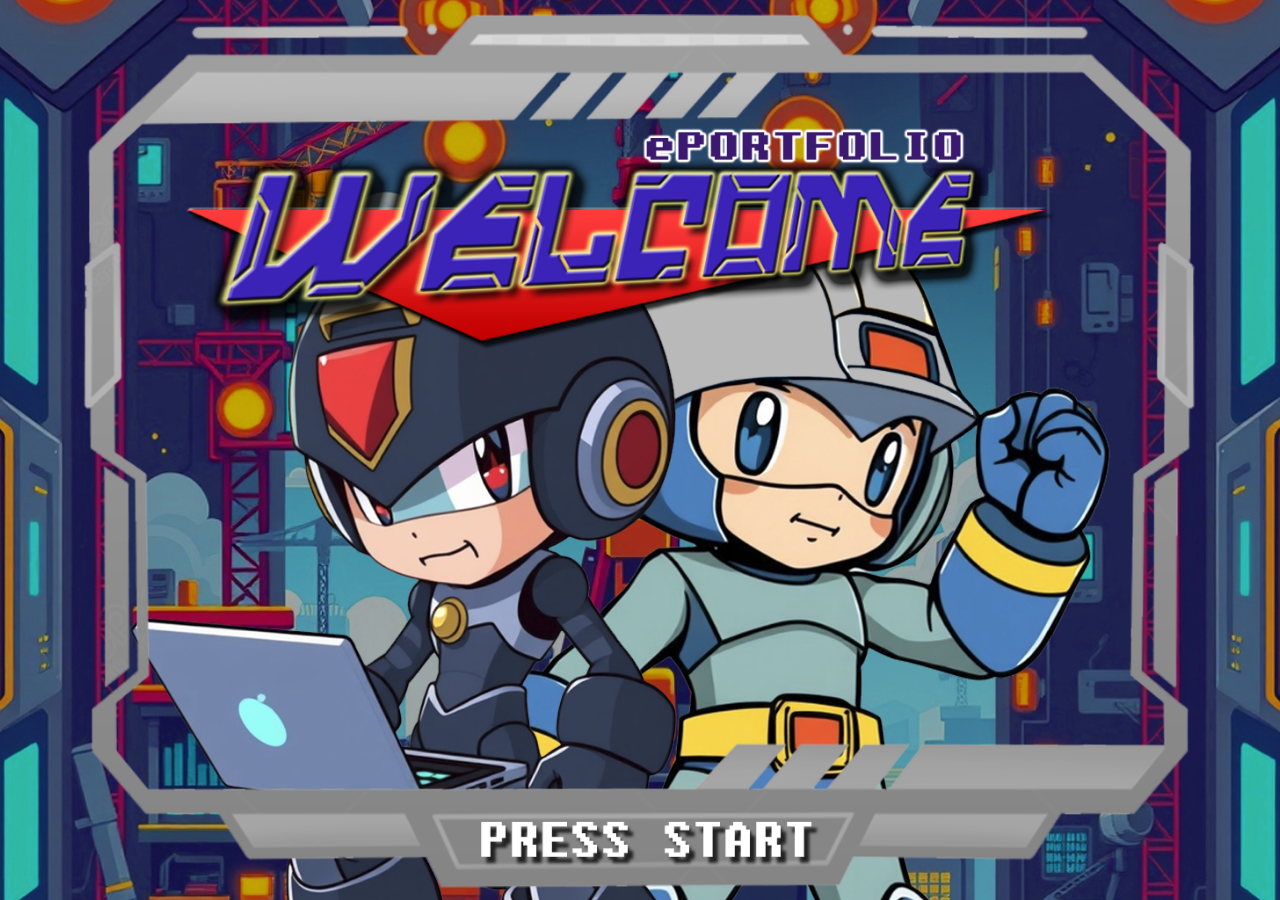
==== index.html @ fa889ea5 "Update index.html" ====
<!DOCTYPE html>
<html lang="en">
<head>
    <meta charset="UTF-8">
    <meta name="viewport" content="width=device-width, initial-scale=1">
    <title>Animated Layers Example</title>
    <style>
        body, html {
          margin: 0;
          padding: 0;
          height: 100%;
          overflow: hidden;
        }

        .background {
          position: fixed;
          top: 50%;
          left: 50%;
          transform: translate(-50%, -50%);
          min-width: 100%;
          min-height: 100%;
          z-index: -1;
        }

        .foreground {
          position: relative;
          width: 100%;
          height: 100%;
        }

        .layered-image {
          position: absolute;
          top: 50%;
          left: 50%;
          transform: translate(-50%, -50%);
          height: 100%;
          opacity: 0;
          animation: fadeInSlide 1.5s ease forwards;
        }

        .layered-image:nth-child(1) { animation-delay: 0.15s; }
        .layered-image:nth-child(2) { animation-delay: 0.10s; }
        .layered-image:nth-child(3) { animation-delay: 0.25s; }
        .layered-image:nth-child(4) { animation-delay: 0.30s; }
        .layered-image:nth-child(5) { animation-delay: 0.35s; }

        @keyframes fadeInSlide {
          0% {
            opacity: 0;
            transform: translate(-50%, -40%); /* small offset */
          }
          100% {
            opacity: 1;
            transform: translate(-50%, -50%);
          }
        }
    </style>
</head>
<body>

<!-- Background Image -->
<img src="./assets/BG.jpg" alt="Background" class="background">

<!-- Foreground Container for Layering -->
<div class="foreground">
    <img src="./assets/CivilEng.png" alt="Layer 1" class="layered-image" style="z-index: 1;">
    <img src="./assets/CompSci.png" alt="Layer 2" class="layered-image" style="z-index: 2;">
    <img src="./assets/Welcome.png" alt="Layer 3" class="layered-image" style="z-index: 3;">
    <img src="./assets/Border.png" alt="Layer 4" class="layered-image" style="z-index: 4;">
    <img src="./assets/StartButton.png" alt="Layer 5" class="layered-image" style="z-index: 5;">
</div>

</body>
</html>
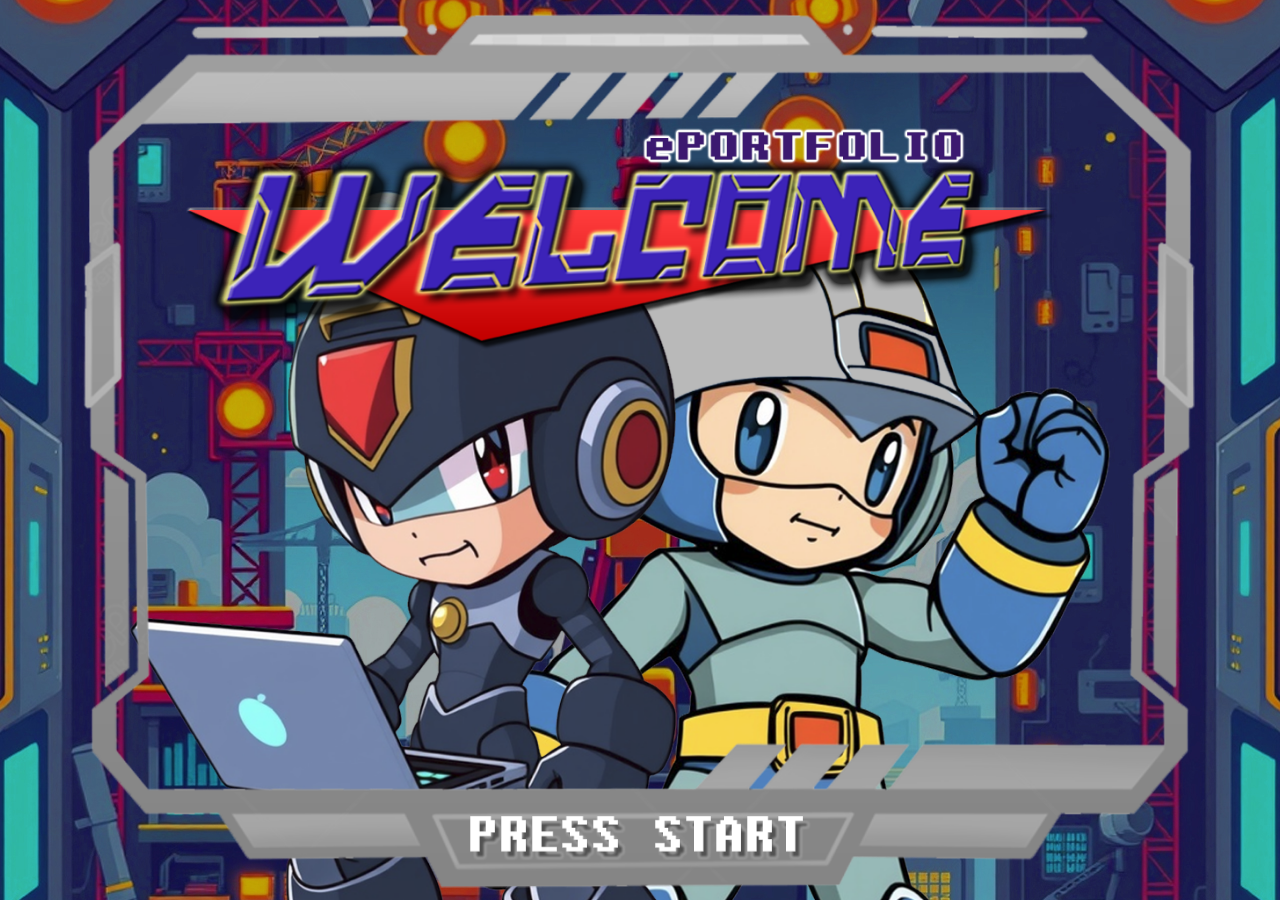
==== commit 90f6d869: "Update index.html start button" ====
--- a/index.html
+++ b/index.html
@@ -3,7 +3,7 @@
 <head>
     <meta charset="UTF-8">
     <meta name="viewport" content="width=device-width, initial-scale=1">
-    <title>Animated Layers Example</title>
+    <title>Jake Yatco</title>
     <style>
         body, html {
           margin: 0;
@@ -38,11 +38,21 @@
           animation: fadeInSlide 1.5s ease forwards;
         }
 
+        .start-button {
+          position: absolute;
+          bottom: 1%;
+          left: 50%;
+          transform: translate(-50%, -50%);
+          height: 6%;
+          opacity: 0;
+          animation: fadeInSlide 2.0s ease forwards;
+        }
+
         .layered-image:nth-child(1) { animation-delay: 0.15s; }
         .layered-image:nth-child(2) { animation-delay: 0.10s; }
         .layered-image:nth-child(3) { animation-delay: 0.25s; }
-        .layered-image:nth-child(4) { animation-delay: 0.30s; }
-        .layered-image:nth-child(5) { animation-delay: 0.35s; }
+        .layered-image:nth-child(4) { animation-delay: 0.35s; }
+        .start-button { animation-delay: 0.35s; }
 
         @keyframes fadeInSlide {
           0% {
@@ -53,6 +63,13 @@
             opacity: 1;
             transform: translate(-50%, -50%);
           }
+        }
+
+        /* Hover effect for StartButton */
+        .start-button:hover {
+            transform: translate(-50%, -50%) scale(1.1) !important;
+            opacity: 1 !important;
+            cursor: pointer;
         }
     </style>
 </head>
@@ -67,7 +84,7 @@
     <img src="./assets/CompSci.png" alt="Layer 2" class="layered-image" style="z-index: 2;">
     <img src="./assets/Welcome.png" alt="Layer 3" class="layered-image" style="z-index: 3;">
     <img src="./assets/Border.png" alt="Layer 4" class="layered-image" style="z-index: 4;">
-    <img src="./assets/StartButton.png" alt="Layer 5" class="layered-image" style="z-index: 5;">
+    <a href="PlayerSelect.html"><img src="./assets/StartButton.png" alt="Layer 5" class="start-button" style="z-index: 5;"></a>
 </div>
 
 </body>
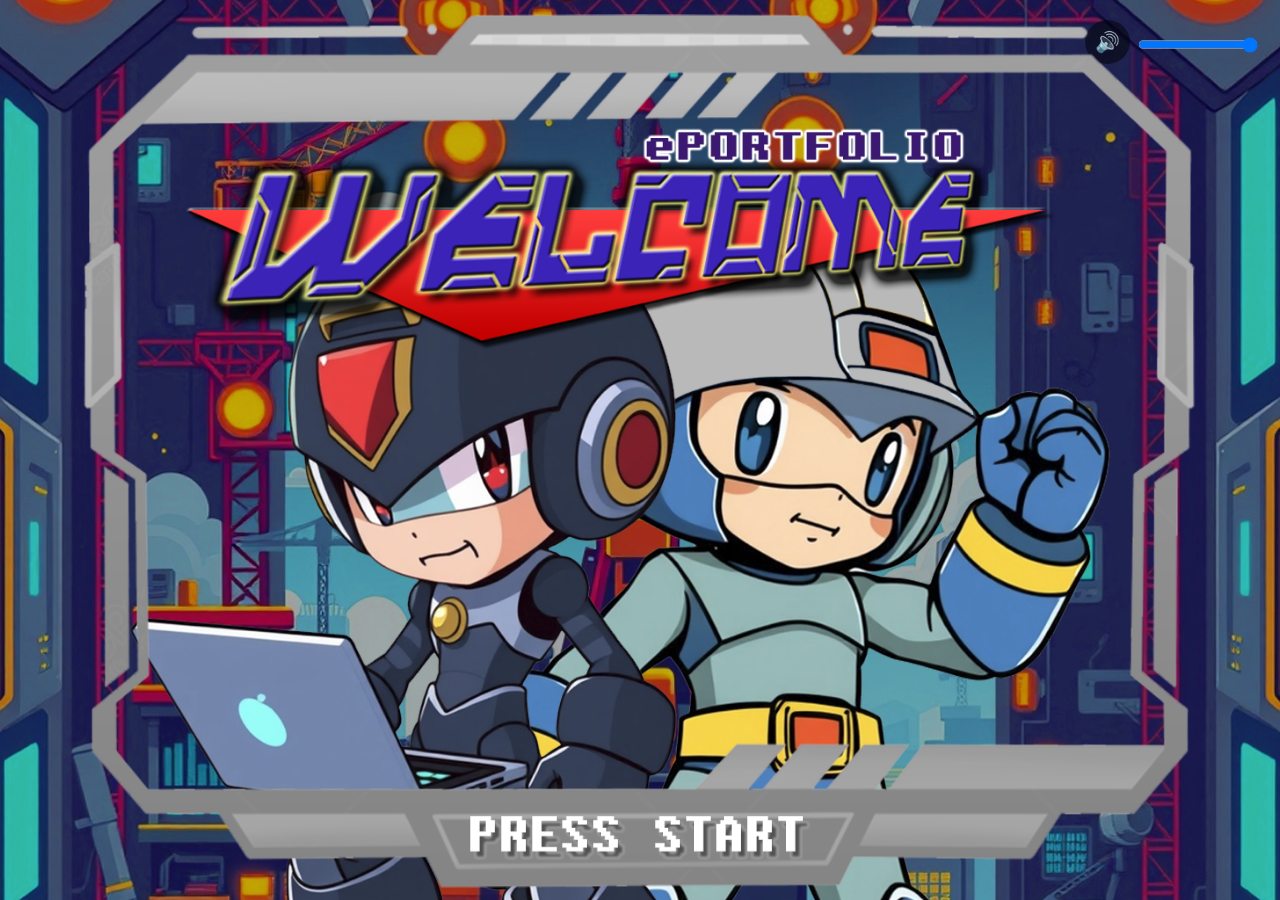
==== commit a2cd9942: "Added BG Music" ====
--- a/index.html
+++ b/index.html
@@ -71,21 +71,120 @@
             opacity: 1 !important;
             cursor: pointer;
         }
+
+        /* Music Button and Volume */
+        .music-toggle-btn {
+          position: absolute;
+          top: 20px;
+          right: 150px;
+          background-color: rgba(0, 0, 0, 0.5);
+          color: white;
+          border: none;
+          padding: 10px;
+          border-radius: 50%;
+          cursor: pointer;
+          font-size: 20px;
+          z-index: 2;
+        }
+
+        .music-toggle-btn:hover {
+          background-color: rgba(0, 0, 0, 0.8);
+        }
+
+        .volume-slider {
+          position: absolute;
+          top: 20px;
+          right: 20px;
+          width: 120px;
+          height: 5%;
+          transform-origin: 50% 50%;
+          z-index: 2;
+        }
+
+        .volume-slider::-webkit-slider-runnable-track,
+        .volume-slider::-moz-range-track,
+        .volume-slider::-ms-track {
+          background: black;
+          border-radius: 10px;
+          height: 15px;
+        }
+
+        .volume-slider::-webkit-slider-thumb,
+        .volume-slider::-moz-range-thumb,
+        .volume-slider::-ms-thumb {
+          appearance: none;
+          background: black;
+          border: 2px solid #000;
+          border-radius: 50%;
+          width: 20px;
+          height: 20px;
+          cursor: pointer;
+        }
+
     </style>
 </head>
 <body>
 
+<!-- Background Music -->
+<audio id="background-music" preload="auto" loop>
+    <source src="./assets/BGMusic.mp3" type="audio/mp3">
+    Your browser does not support the audio element.
+</audio>
+
+<!-- Music Toggle Button -->
+<button class="music-toggle-btn" id="music-toggle-btn">
+    <span id="music-icon">🔊</span>
+</button>
+
+<!-- Volume Control -->
+<input type="range" class="volume-slider" id="volume-control" min="0" max="1" step="0.01" value="1">
+
 <!-- Background Image -->
-<img src="./assets/BG.jpg" alt="Background" class="background">
+<img src="./assets/index/BG.jpg" alt="Background" class="background">
 
 <!-- Foreground Container for Layering -->
 <div class="foreground">
-    <img src="./assets/CivilEng.png" alt="Layer 1" class="layered-image" style="z-index: 1;">
-    <img src="./assets/CompSci.png" alt="Layer 2" class="layered-image" style="z-index: 2;">
-    <img src="./assets/Welcome.png" alt="Layer 3" class="layered-image" style="z-index: 3;">
-    <img src="./assets/Border.png" alt="Layer 4" class="layered-image" style="z-index: 4;">
-    <a href="PlayerSelect.html"><img src="./assets/StartButton.png" alt="Layer 5" class="start-button" style="z-index: 5;"></a>
+    <img src="./assets/index/CivilEng.png" alt="Layer 1" class="layered-image" style="z-index: 1;">
+    <img src="./assets/index/CompSci.png" alt="Layer 2" class="layered-image" style="z-index: 2;">
+    <img src="./assets/index/Welcome.png" alt="Layer 3" class="layered-image" style="z-index: 3;">
+    <img src="./assets/index/Border.png" alt="Layer 4" class="layered-image" style="z-index: 4;">
+    <a href="PlayerSelect.html" target="_blank"><img src="./assets/index/StartButton.png" alt="Layer 5" class="start-button" style="z-index: 5;"></a>
 </div>
+
+<!-- JavaScript for Music Control -->
+<script>
+    window.addEventListener('load', () => {
+        const musicPlayer = document.getElementById('background-music');
+        const musicToggleBtn = document.getElementById('music-toggle-btn');
+        const volumeControl = document.getElementById('volume-control');
+        const musicIcon = document.getElementById('music-icon');
+
+        // Play the music as soon as the page is loaded
+        musicPlayer.play().then(() => {
+            // Music is successfully playing
+        }).catch((error) => {
+            // If auto-play fails, log the error
+            console.log("Autoplay failed:", error);
+        });
+
+        // Music Toggle Button click functionality
+        musicToggleBtn.addEventListener('click', () => {
+            if (musicPlayer.paused) {
+                musicPlayer.play();
+                musicIcon.textContent = "🔊";
+            } else {
+                musicPlayer.pause();
+                musicIcon.textContent = "🔇";
+            }
+        });
+
+        // Volume Control functionality
+        volumeControl.addEventListener('input', (e) => {
+            musicPlayer.volume = e.target.value;
+        });
+    });
+</script>
+
 
 </body>
 </html>
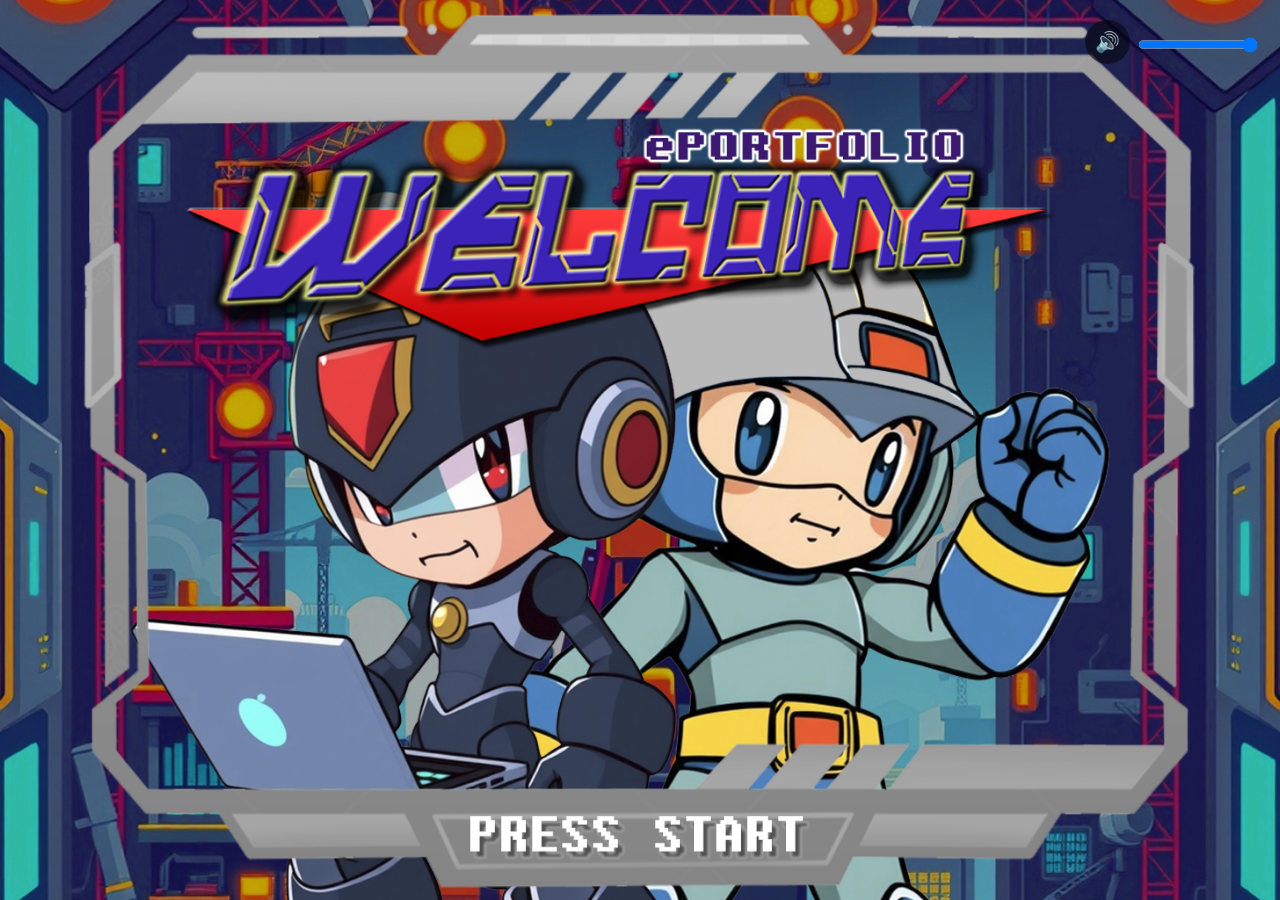
==== commit e2d37975: "Update Resume" ====
--- a/index.html
+++ b/index.html
@@ -3,7 +3,7 @@
 <head>
     <meta charset="UTF-8">
     <meta name="viewport" content="width=device-width, initial-scale=1">
-    <title>Jake Yatco</title>
+    <title>Home: Jake Yatco</title>
     <style>
         body, html {
           margin: 0;
@@ -84,7 +84,7 @@
           border-radius: 50%;
           cursor: pointer;
           font-size: 20px;
-          z-index: 2;
+          z-index: 200;
         }
 
         .music-toggle-btn:hover {
@@ -98,7 +98,7 @@
           width: 120px;
           height: 5%;
           transform-origin: 50% 50%;
-          z-index: 2;
+          z-index: 200;
         }
 
         .volume-slider::-webkit-slider-runnable-track,
@@ -121,6 +121,34 @@
           cursor: pointer;
         }
 
+        /* Responsive adjustments */
+        @media (max-width: 768px) {
+            .layered-image {
+              height: 70%;
+            }
+
+            .start-button {
+              bottom: 15%;
+              height: 5%;
+            }
+
+
+        }
+
+        /* Extra small devices (phones) */
+        @media (max-width: 500px) {
+            .layered-image {
+              height: 50%;
+            }
+
+            .start-button {
+              bottom: 24%;
+              height: 4%;
+            }
+
+
+        }
+
     </style>
 </head>
 <body>
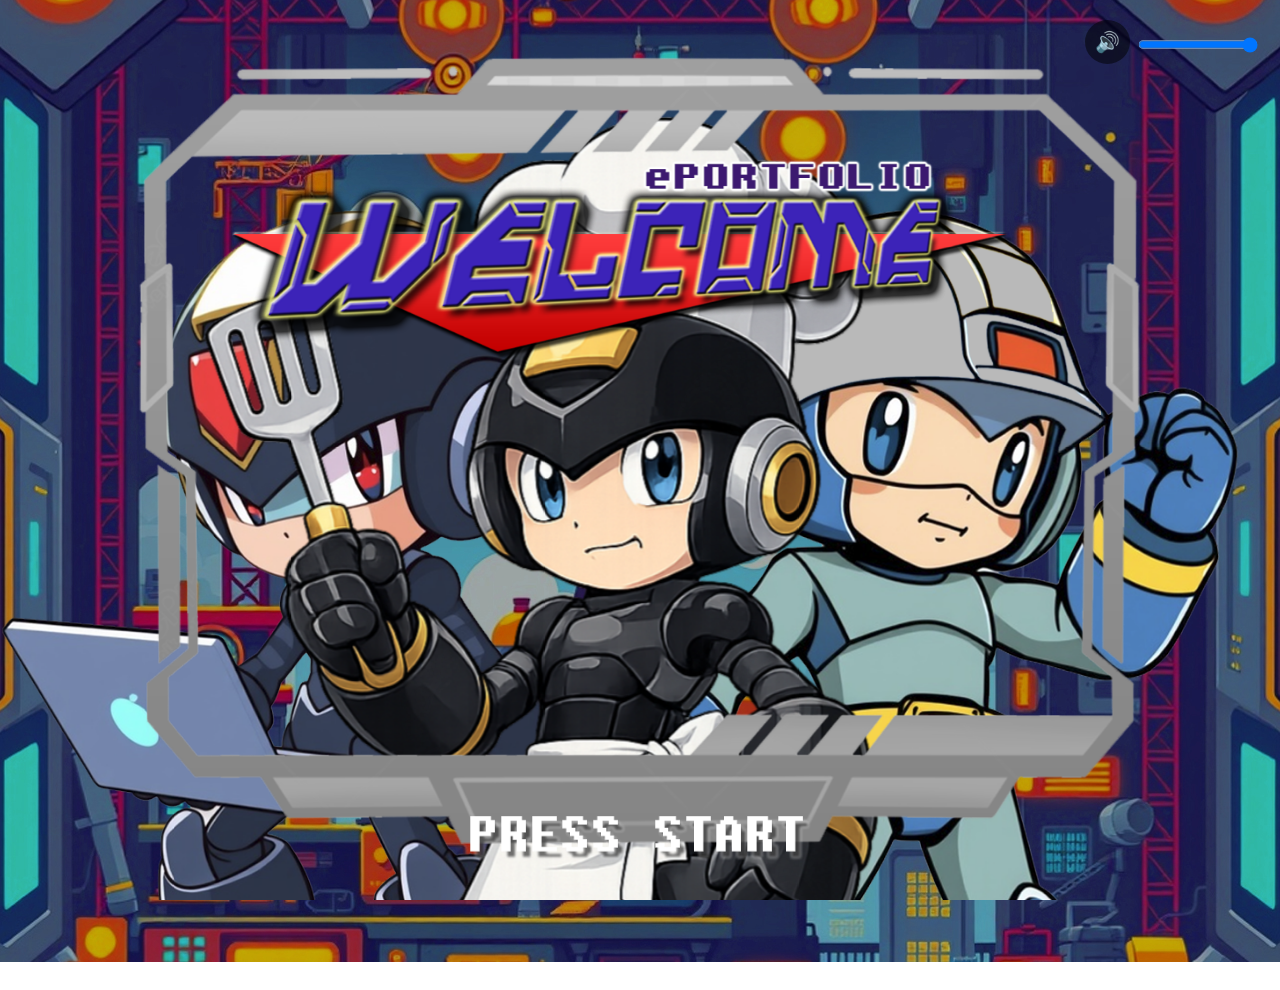
==== commit 2ffba2ee: "Added Sous Chef" ====
--- a/index.html
+++ b/index.html
@@ -33,6 +33,36 @@
           top: 50%;
           left: 50%;
           transform: translate(-50%, -50%);
+          height: 90%;
+          opacity: 0;
+          animation: fadeInSlide 1.5s ease forwards;
+        }
+
+        .layered-imageC {
+          position: absolute;
+          top: 60%;
+          left: 50%;
+          transform: translate(-50%, -50%);
+          height: 100%;
+          opacity: 0;
+          animation: fadeInSlide 1.5s ease forwards;
+        }
+
+        .layered-imageL {
+          position: absolute;
+          top: 50%;
+          left: 60%;
+          transform: translate(-50%, -50%);
+          height: 100%;
+          opacity: 0;
+          animation: fadeInSlide 1.5s ease forwards;
+        }
+
+        .layered-imageR {
+          position: absolute;
+          top: 50%;
+          left: 40%;
+          transform: translate(-50%, -50%);
           height: 100%;
           opacity: 0;
           animation: fadeInSlide 1.5s ease forwards;
@@ -127,6 +157,21 @@
               height: 70%;
             }
 
+            .layered-imageL {
+              height: 70%;
+              top: 45%;
+            }
+
+            .layered-imageC {
+              height: 70%;
+              top: 50%;
+            }
+
+            .layered-imageR {
+              height: 70%;
+              top: 45%;
+            }
+
             .start-button {
               bottom: 15%;
               height: 5%;
@@ -139,6 +184,21 @@
         @media (max-width: 500px) {
             .layered-image {
               height: 50%;
+            }
+
+            .layered-imageL {
+              height: 50%;
+              top: 45%
+            }
+
+            .layered-imageC {
+              height: 50%;
+              top: 50%;
+            }
+
+            .layered-imageR {
+              height: 50%;
+              top: 45%;
             }
 
             .start-button {
@@ -172,11 +232,12 @@
 
 <!-- Foreground Container for Layering -->
 <div class="foreground">
-    <img src="./assets/index/CivilEng.png" alt="Layer 1" class="layered-image" style="z-index: 1;">
-    <img src="./assets/index/CompSci.png" alt="Layer 2" class="layered-image" style="z-index: 2;">
-    <img src="./assets/index/Welcome.png" alt="Layer 3" class="layered-image" style="z-index: 3;">
-    <img src="./assets/index/Border.png" alt="Layer 4" class="layered-image" style="z-index: 4;">
-    <a href="PlayerSelect.html" target="_blank"><img src="./assets/index/StartButton.png" alt="Layer 5" class="start-button" style="z-index: 5;"></a>
+    <img src="./assets/index/CivilEng.png" alt="Layer 1" class="layered-imageL" style="z-index: 1;">
+    <img src="./assets/index/CompSci.png" alt="Layer 2" class="layered-imageR" style="z-index: 2;">
+    <img src="./assets/index/SousChef.png" alt="Layer 2" class="layered-imageC" style="z-index: 3;">
+    <img src="./assets/index/Welcome.png" alt="Layer 3" class="layered-image" style="z-index: 4;">
+    <img src="./assets/index/Border.png" alt="Layer 4" class="layered-image" style="z-index: 5;">
+    <a href="PlayerSelect.html" target="_blank"><img src="./assets/index/StartButton.png" alt="Layer 5" class="start-button" style="z-index: 6;"></a>
 </div>
 
 <!-- JavaScript for Music Control -->
